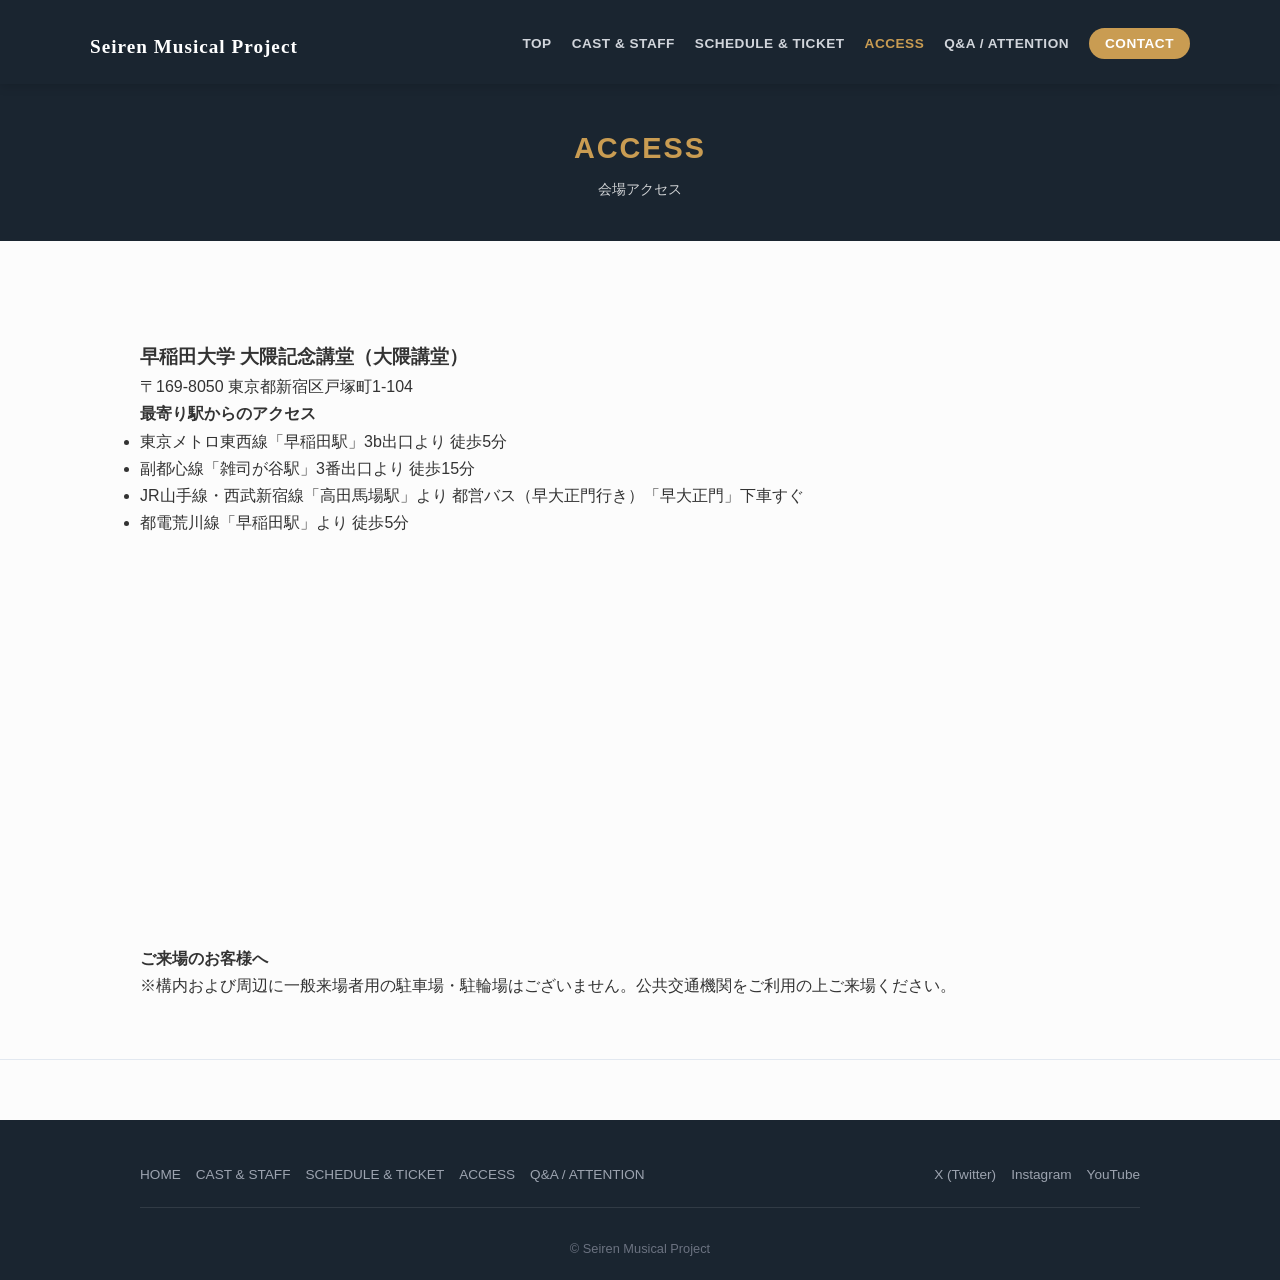
==== stage/access.html @ 376f84b2 "Create access.html" ====
<!DOCTYPE html>
<html lang="ja">
<head>
  <meta charset="UTF-8">
  <meta name="viewport" content="width=device-width, initial-scale=1.0">
  <title>ACCESS | Seiren Musical Project</title>
  <link rel="stylesheet" href="style.css">
</head>
<body>

  <header class="header">
    <div class="header-container">
      <h1 class="site-title"><a href="index.html">Seiren Musical Project</a></h1>
      <nav class="global-nav">
        <ul class="nav-list">
          <li><a href="index.html">TOP</a></li>
          <li><a href="cast-staff.html">CAST & STAFF</a></li>
          <li><a href="schedule-ticket.html">SCHEDULE & TICKET</a></li>
          <li><a href="access.html" class="active">ACCESS</a></li>
          <li><a href="qa-attention.html">Q&A / ATTENTION</a></li>
          <li><a href="index.html#contact" class="btn-contact">CONTACT</a></li>
        </ul>
      </nav>
    </div>
  </header>

  <main>
    <div class="page-header">
      <div class="container">
        <h2><span class="en">ACCESS</span><span class="ja">会場アクセス</span></h2>
      </div>
    </div>

    <section class="section access-section">
      <div class="container">
        <div class="venue-info">
          <h3>早稲田大学 大隈記念講堂（大隈講堂）</h3>
          <p class="address">〒169-8050 東京都新宿区戸塚町1-104</p>
          
          <div class="route-info">
            <h4>最寄り駅からのアクセス</h4>
            <ul>
              <li>東京メトロ東西線「早稲田駅」3b出口より 徒歩5分</li>
              <li>副都心線「雑司が谷駅」3番出口より 徒歩15分</li>
              <li>JR山手線・西武新宿線「高田馬場駅」より 都営バス（早大正門行き）「早大正門」下車すぐ</li>
              <li>都電荒川線「早稲田駅」より 徒歩5分</li>
            </ul>
          </div>
        </div>

        <!-- Google Map (大隈講堂) -->
        <div class="map-container">
          <iframe 
            src="https://www.google.com/maps/embed?pb=!1m18!1m12!1m3!1d3239.980838127393!2d139.7176163!3d35.7093636!2m3!1f0!2f0!3f0!3m2!1i1024!2i768!4f13.1!3m3!1m2!1s0x60188d184eb48625%3A0xb36b56658dfa7ad7!2z5aSn6ZqI6KiY6Ytf6KybIChXYXNlZGEgVW5pdmVyc2l0eSBPa3VtYSBBdWRpdG9yaXVtKQ!5e0!3m2!1sja!2sjp!4v1700000000000" 
            width="100%" 
            height="400" 
            style="border:0;" 
            allowfullscreen="" 
            loading="lazy" 
            referrerpolicy="no-referrer-when-downgrade">
          </iframe>
        </div>

        <div class="access-notes">
          <h4>ご来場のお客様へ</h4>
          <p>※構内および周辺に一般来場者用の駐車場・駐輪場はございません。公共交通機関をご利用の上ご来場ください。</p>
        </div>
      </div>
    </section>
  </main>

  <footer class="footer">
    <div class="container">
      <div class="footer-nav">
        <ul>
          <li><a href="main.html">HOME</a></li>
          <li><a href="cast-staff.html">CAST & STAFF</a></li>
          <li><a href="schedule-ticket.html">SCHEDULE & TICKET</a></li>
          <li><a href="access.html">ACCESS</a></li>
          <li><a href="qa-attention.html">Q&A / ATTENTION</a></li>
        </ul>
        <ul class="sns-list">
          <li><a href="https://twitter.com/seiren_musical" target="_blank" rel="noopener">X (Twitter)</a></li>
          <li><a href="https://www.instagram.com/seirenofficial/" target="_blank" rel="noopener">Instagram</a></li>
          <li><a href="https://www.youtube.com/" target="_blank" rel="noopener">YouTube</a></li>
        </ul>
      </div>
      <p class="copyright">&copy; Seiren Musical Project</p>
    </div>
  </footer>

</body>
</html>
---- stage/style.css ----
@charset "UTF-8";

/* ==========================================
   1. 基本設定 & 変数
   ========================================== */
:root {
  --primary-color: #1a2530;       /* ダークネイビー（ヘッダー・重厚感） */
  --accent-color: #c99c52;        /* ゴールド・ブロンズ（アクセント） */
  --accent-hover: #b0843a;
  --bg-color: #fcfcfc;            /* 背景色（オフホワイト） */
  --card-bg: #ffffff;             /* カード背景 */
  --text-color: #333333;          /* 本文テキスト */
  --text-muted: #666666;          /* 補足テキスト */
  --border-color: #e2e8f0;        /* 境界線 */
  --font-family: "Helvetica Neue", Arial, "Hiragino Kaku Gothic ProN", "Hiragino Sans", MeiRyo, sans-serif;
  --max-width: 1000px;
}

* {
  box-sizing: border-box;
  margin: 0;
  padding: 0;
}

body {
  font-family: var(--font-family);
  background-color: var(--bg-color);
  color: var(--text-color);
  line-height: 1.7;
  -webkit-font-smoothing: antialiased;
}

img {
  max-width: 100%;
  height: auto;
  vertical-align: bottom;
}

a {
  color: var(--primary-color);
  text-decoration: none;
  transition: opacity 0.3s ease, color 0.3s ease;
}

a:hover {
  opacity: 0.8;
}

.container {
  width: 90%;
  max-width: var(--max-width);
  margin: 0 auto;
}

/* ==========================================
   2. ヘッダー & ナビゲーション
   ========================================== */
.header {
  background-color: var(--primary-color);
  color: #ffffff;
  position: sticky;
  top: 0;
  z-index: 1000;
  box-shadow: 0 2px 10px rgba(0, 0, 0, 0.15);
}

.header-container {
  width: 92%;
  max-width: 1100px;
  margin: 0 auto;
  display: flex;
  justify-content: space-between;
  align-items: center;
  padding: 15px 0;
}

.site-title a {
  color: #ffffff;
  font-size: 1.2rem;
  font-weight: 700;
  letter-spacing: 1px;
}

.nav-list {
  display: flex;
  list-style: none;
  align-items: center;
  gap: 20px;
}

.nav-list a {
  color: #d1d5db;
  font-size: 0.85rem;
  font-weight: 600;
  letter-spacing: 0.5px;
  padding: 5px 0;
  position: relative;
}

.nav-list a:hover,
.nav-list a.active {
  color: var(--accent-color);
}

.nav-list a.btn-contact {
  background-color: var(--accent-color);
  color: #ffffff !important;
  padding: 8px 16px;
  border-radius: 20px;
}

.nav-list a.btn-contact:hover {
  background-color: var(--accent-hover);
}

/* ==========================================
   3. メインビジュアル & ページヘッダー
   ========================================== */
.hero {
  background: linear-gradient(rgba(0, 0, 0, 0.4), rgba(26, 37, 48, 0.9)), 
              url('images/main-visual.jpg') center/cover no-repeat;
  min-height: 80vh; /* 画面の高さの80%以上確保 */
  display: flex;
  align-items: center;
  justify-content: center;
}

.hero h2, .section-title .en, .site-title {
  font-family: "Shippori Mincho", "Yu Mincho", "游明朝", serif;
}

.hero .catchphrase {
  font-size: 1.1rem;
  color: var(--accent-color);
  font-weight: 300;
}

.page-header {
  background-color: var(--primary-color);
  color: #ffffff;
  padding: 40px 0;
  text-align: center;
  margin-bottom: 40px;
}

.page-header h2 .en {
  display: block;
  font-size: 1.8rem;
  letter-spacing: 2px;
  color: var(--accent-color);
}

.page-header h2 .ja {
  display: block;
  font-size: 0.85rem;
  font-weight: 400;
  margin-top: 5px;
  opacity: 0.8;
}

/* ==========================================
   4. セクション共通要素
   ========================================== */
.section {
  padding: 60px 0;
  border-bottom: 1px solid var(--border-color);
}

.section-title,
.subsection-title {
  text-align: center;
  margin-bottom: 35px;
}

.section-title .en,
.subsection-title {
  display: block;
  font-size: 1.6rem;
  letter-spacing: 2px;
  color: var(--primary-color);
}

.section-title .ja {
  display: block;
  font-size: 0.85rem;
  color: var(--accent-color);
  font-weight: 600;
  margin-top: 4px;
}

/* ボタンデザイン */
.btn-area, .btn-area-group {
  text-align: center;
  margin-top: 30px;
  display: flex;
  justify-content: center;
  gap: 15px;
  flex-wrap: wrap;
}

.link-btn {
  display: inline-block;
  padding: 12px 30px;
  background-color: var(--primary-color);
  color: #ffffff;
  border-radius: 4px;
  font-weight: 600;
  font-size: 0.9rem;
}

.link-btn.primary {
  background-color: var(--accent-color);
}

.link-btn.primary:hover {
  background-color: var(--accent-hover);
}

.link-btn.large {
  padding: 16px 40px;
  font-size: 1rem;
}

/* ==========================================
   5. 各ページコンテンツスタイル
   ========================================== */

/* --- お知らせ (INFO) --- */
.info-list {
  list-style: none;
}

.info-list li {
  padding: 15px 0;
  border-bottom: 1px dashed var(--border-color);
}

.info-list .date {
  font-weight: bold;
  color: var(--accent-color);
  margin-right: 15px;
}

/* --- 定義リスト（概要・主要スタッフ） --- */
.creator-list, .outline-list, .ticket-details {
  display: grid;
  grid-template-columns: 140px 1fr;
  gap: 15px 10px;
  max-width: 700px;
  margin: 0 auto;
  background: var(--card-bg);
  padding: 25px;
  border-radius: 8px;
  box-shadow: 0 2px 8px rgba(0,0,0,0.04);
}

.creator-list dt, .outline-list dt, .ticket-details dt {
  font-weight: bold;
  color: var(--primary-color);
  border-left: 3px solid var(--accent-color);
  padding-left: 8px;
}

/* --- キャストグリッド (CAST) --- */
.cast-grid {
  display: grid;
  grid-template-columns: repeat(auto-fill, minmax(200px, 1fr));
  gap: 25px;
}

.cast-card {
  background-color: var(--card-bg);
  border-radius: 8px;
  overflow: hidden;
  box-shadow: 0 4px 12px rgba(0, 0, 0, 0.06);
  text-align: center;
  transition: transform 0.3s ease, box-shadow 0.3s ease;
  padding-bottom: 15px;
}
.cast-card:hover {
  transform: translateY(-5px);
  box-shadow: 0 8px 20px rgba(0, 0, 0, 0.15);
}
.cast-img {
  width: 100%;
  height: 240px;
  background-color: #e5e7eb;
  margin-bottom: 12px;
}

.cast-img img {
  width: 100%;
  height: 100%;
  object-fit: cover;
}

.role-name {
  font-size: 0.8rem;
  color: var(--accent-color);
  font-weight: bold;
}

.actor-name {
  font-size: 1rem;
  font-weight: bold;
  margin-top: 2px;
}

/* --- スタッフ一覧 (STAFF) --- */
.staff-group {
  margin-bottom: 35px;
}

.staff-group h4 {
  font-size: 1.1rem;
  color: var(--primary-color);
  border-bottom: 2px solid var(--accent-color);
  padding-bottom: 5px;
  margin-bottom: 15px;
}

.staff-list {
  display: grid;
  grid-template-columns: 180px 1fr;
  gap: 10px;
}

/* --- タイムテーブル (SCHEDULE) --- */
.timetable {
  width: 100%;
  border-collapse: collapse;
  margin: 20px 0;
  background-color: var(--card-bg);
  text-align: center;
}

.timetable th, .timetable td {
  border: 1px solid var(--border-color);
  padding: 12px;
}

.timetable th {
  background-color: var(--primary-color);
  color: #ffffff;
}

.timetable-notes {
  list-style: none;
  font-size: 0.85rem;
  color: var(--text-muted);
  margin-top: 10px;
}

/* --- チケット注意事項 (TICKET) --- */
.ticket-caution, .attention-box {
  background-color: #f3f4f6;
  padding: 25px;
  border-radius: 8px;
  margin-top: 30px;
}

.ticket-caution h4, .attention-box h4 {
  margin-bottom: 10px;
  color: var(--primary-color);
}

.ticket-caution ul, .attention-box ul {
  padding-left: 20px;
  font-size: 0.9rem;
}

/* --- Q&A --- */
.qa-list {
  max-width: 800px;
  margin: 0 auto;
}

.qa-list dt {
  font-weight: bold;
  font-size: 1.05rem;
  margin-top: 20px;
  color: var(--primary-color);
}

.qa-list dt .q {
  color: var(--accent-color);
  font-size: 1.2rem;
  margin-right: 8px;
}

.qa-list dd {
  margin-top: 5px;
  padding-left: 24px;
  color: var(--text-color);
}

.qa-list dd .a {
  color: #e53e3e;
  font-weight: bold;
  margin-right: 8px;
}

/* ==========================================
   6. フッター
   ========================================== */
.footer {
  background-color: var(--primary-color);
  color: #ffffff;
  padding: 40px 0 20px;
  margin-top: 60px;
}

.footer-nav {
  display: flex;
  justify-content: space-between;
  align-items: center;
  flex-wrap: wrap;
  gap: 20px;
  margin-bottom: 30px;
  border-bottom: 1px solid rgba(255,255,255,0.1);
  padding-bottom: 20px;
}

.footer-nav ul {
  display: flex;
  list-style: none;
  gap: 15px;
  flex-wrap: wrap;
}

.footer-nav a {
  color: #9ca3af;
  font-size: 0.85rem;
}

.footer-nav a:hover {
  color: #ffffff;
}

.copyright {
  text-align: center;
  font-size: 0.8rem;
  color: #6b7280;
}

/* ==========================================
   7. レスポンシブ対応 (モバイル・タブレット)
   ========================================== */
@media (max-width: 768px) {
  .header-container {
    flex-direction: column;
    gap: 12px;
  }

  .nav-list {
    flex-wrap: wrap;
    justify-content: center;
    gap: 10px 15px;
  }

  .creator-list, .outline-list, .ticket-details, .staff-list {
    grid-template-columns: 1fr;
    gap: 5px;
  }

  .creator-list dt, .outline-list dt, .ticket-details dt {
    margin-top: 10px;
  }

  .cast-grid {
    grid-template-columns: repeat(auto-fill, minmax(140px, 1fr));
    gap: 15px;
  }

  .cast-img {
    height: 170px;
  }

  .footer-nav {
    flex-direction: column;
    text-align: center;
  }
}
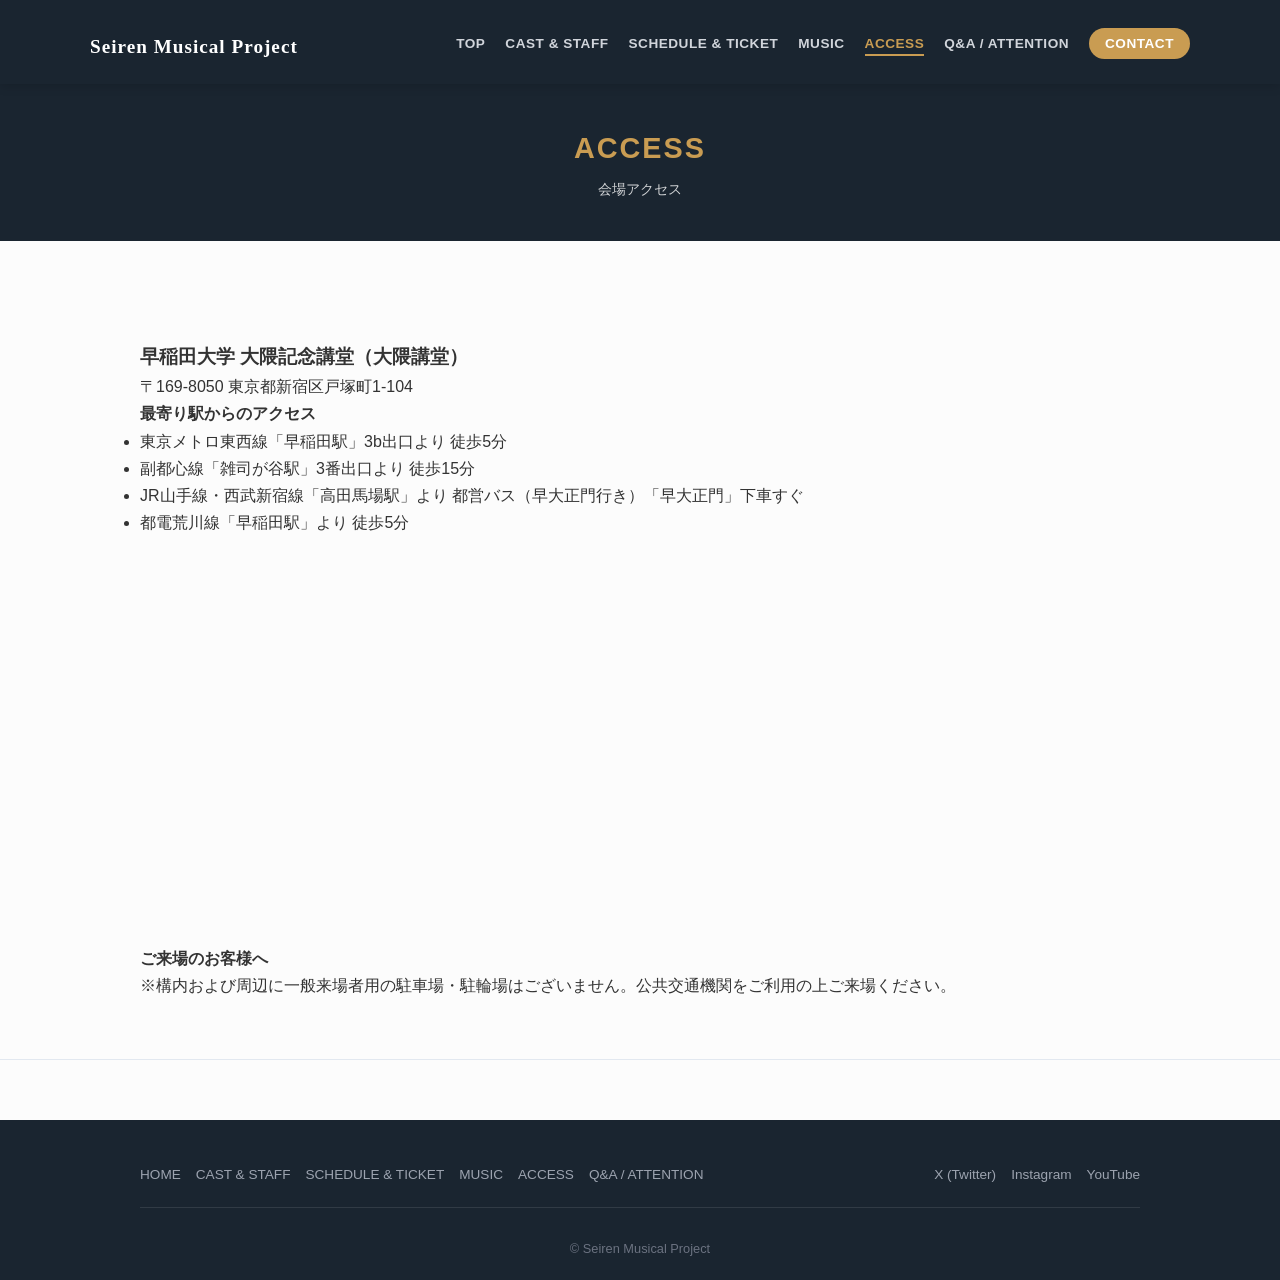
==== commit 9c802eee: "Add MUSIC link to access.html navigation" ====
--- a/stage/access.html
+++ b/stage/access.html
@@ -16,6 +16,7 @@
           <li><a href="index.html">TOP</a></li>
           <li><a href="cast-staff.html">CAST & STAFF</a></li>
           <li><a href="schedule-ticket.html">SCHEDULE & TICKET</a></li>
+          <li><a href="music.html">MUSIC</a></li>
           <li><a href="access.html" class="active">ACCESS</a></li>
           <li><a href="qa-attention.html">Q&A / ATTENTION</a></li>
           <li><a href="index.html#contact" class="btn-contact">CONTACT</a></li>
@@ -76,6 +77,7 @@
           <li><a href="main.html">HOME</a></li>
           <li><a href="cast-staff.html">CAST & STAFF</a></li>
           <li><a href="schedule-ticket.html">SCHEDULE & TICKET</a></li>
+          <li><a href="music.html">MUSIC</a></li>
           <li><a href="access.html">ACCESS</a></li>
           <li><a href="qa-attention.html">Q&A / ATTENTION</a></li>
         </ul>
--- a/stage/style.css
+++ b/stage/style.css
@@ -88,18 +88,30 @@
   gap: 20px;
 }
 
+/* style.css に追加・調整 */
 .nav-list a {
   color: #d1d5db;
   font-size: 0.85rem;
   font-weight: 600;
   letter-spacing: 0.5px;
   padding: 5px 0;
-  position: relative;
-}
-
+  position: relative; /* 下線の位置基準にするため */
+}
+
+/* ホバー時、またはアクティブ（現在地）のときの色・下線 */
 .nav-list a:hover,
 .nav-list a.active {
   color: var(--accent-color);
+}
+/* 選択されているときに下線（斜線風、またはシンプルなライン）を引く場合の一例 */
+.nav-list a.active::after {
+  content: '';
+  position: absolute;
+  bottom: 0;
+  left: 0;
+  width: 100%;
+  height: 2px;
+  background-color: var(--accent-color);
 }
 
 .nav-list a.btn-contact {
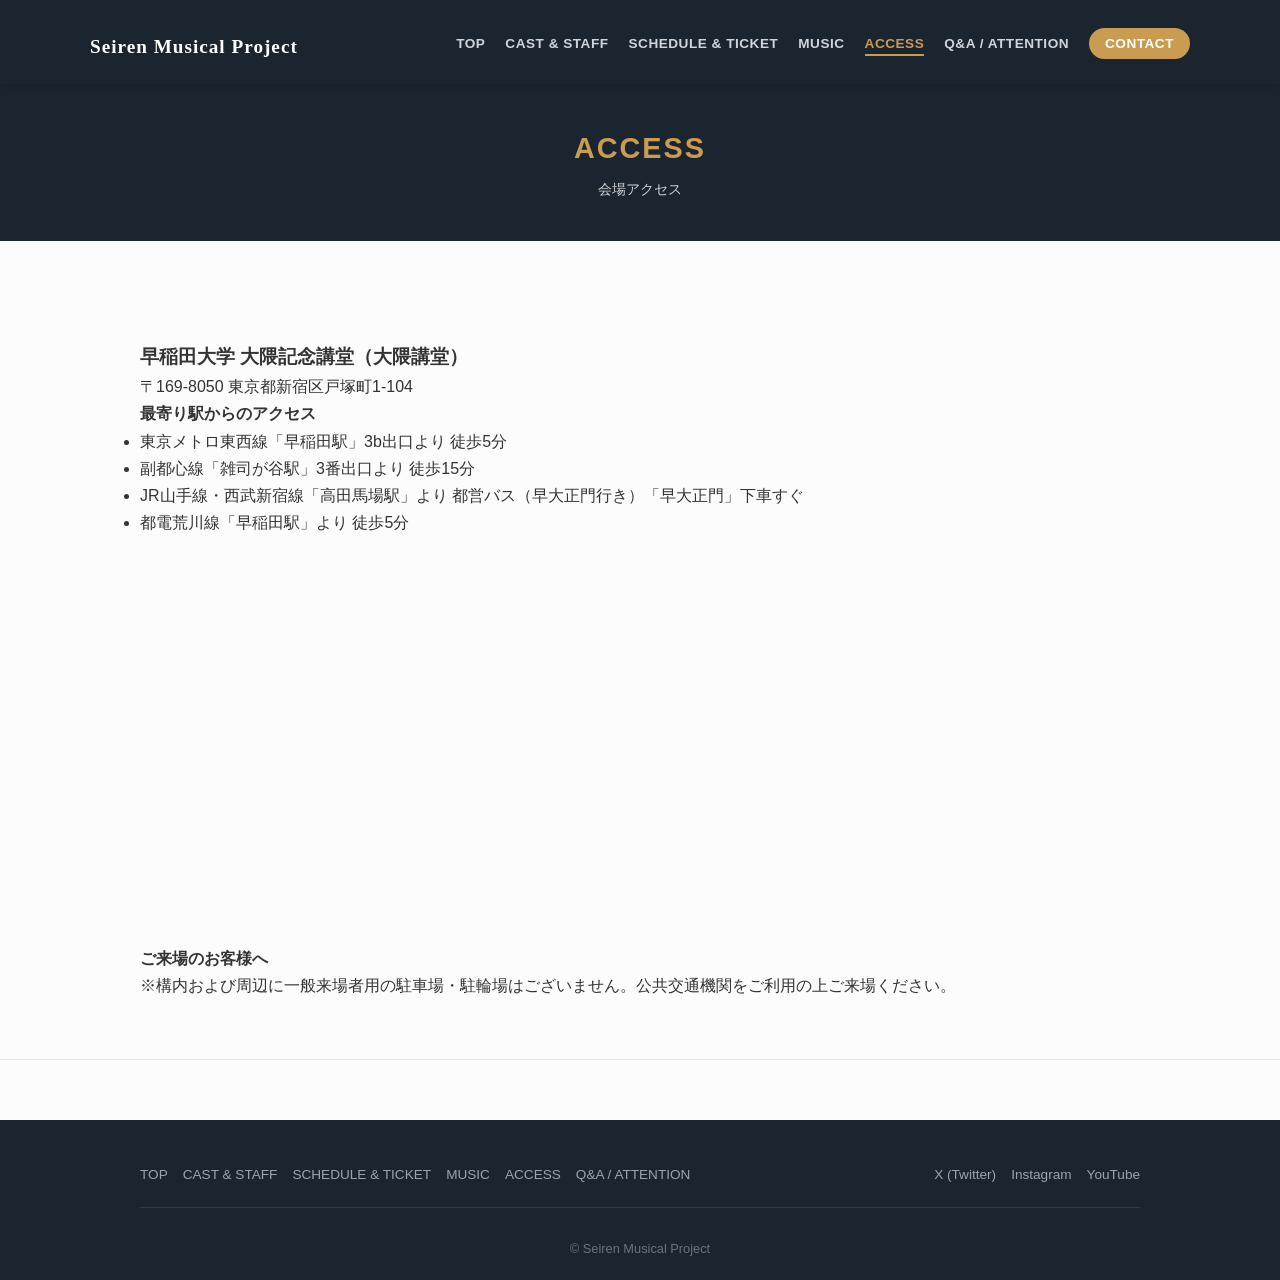
==== commit a1541542: "Update access.html" ====
--- a/stage/access.html
+++ b/stage/access.html
@@ -10,7 +10,7 @@
 
   <header class="header">
     <div class="header-container">
-      <h1 class="site-title"><a href="index.html">Seiren Musical Project</a></h1>
+      <h1 class="site-title"><a href="https://www.seiren-musical-project.com/">Seiren Musical Project</a></h1>
       <nav class="global-nav">
         <ul class="nav-list">
           <li><a href="index.html">TOP</a></li>
@@ -74,7 +74,7 @@
     <div class="container">
       <div class="footer-nav">
         <ul>
-          <li><a href="main.html">HOME</a></li>
+          <li><a href="index.html">TOP</a></li>
           <li><a href="cast-staff.html">CAST & STAFF</a></li>
           <li><a href="schedule-ticket.html">SCHEDULE & TICKET</a></li>
           <li><a href="music.html">MUSIC</a></li>
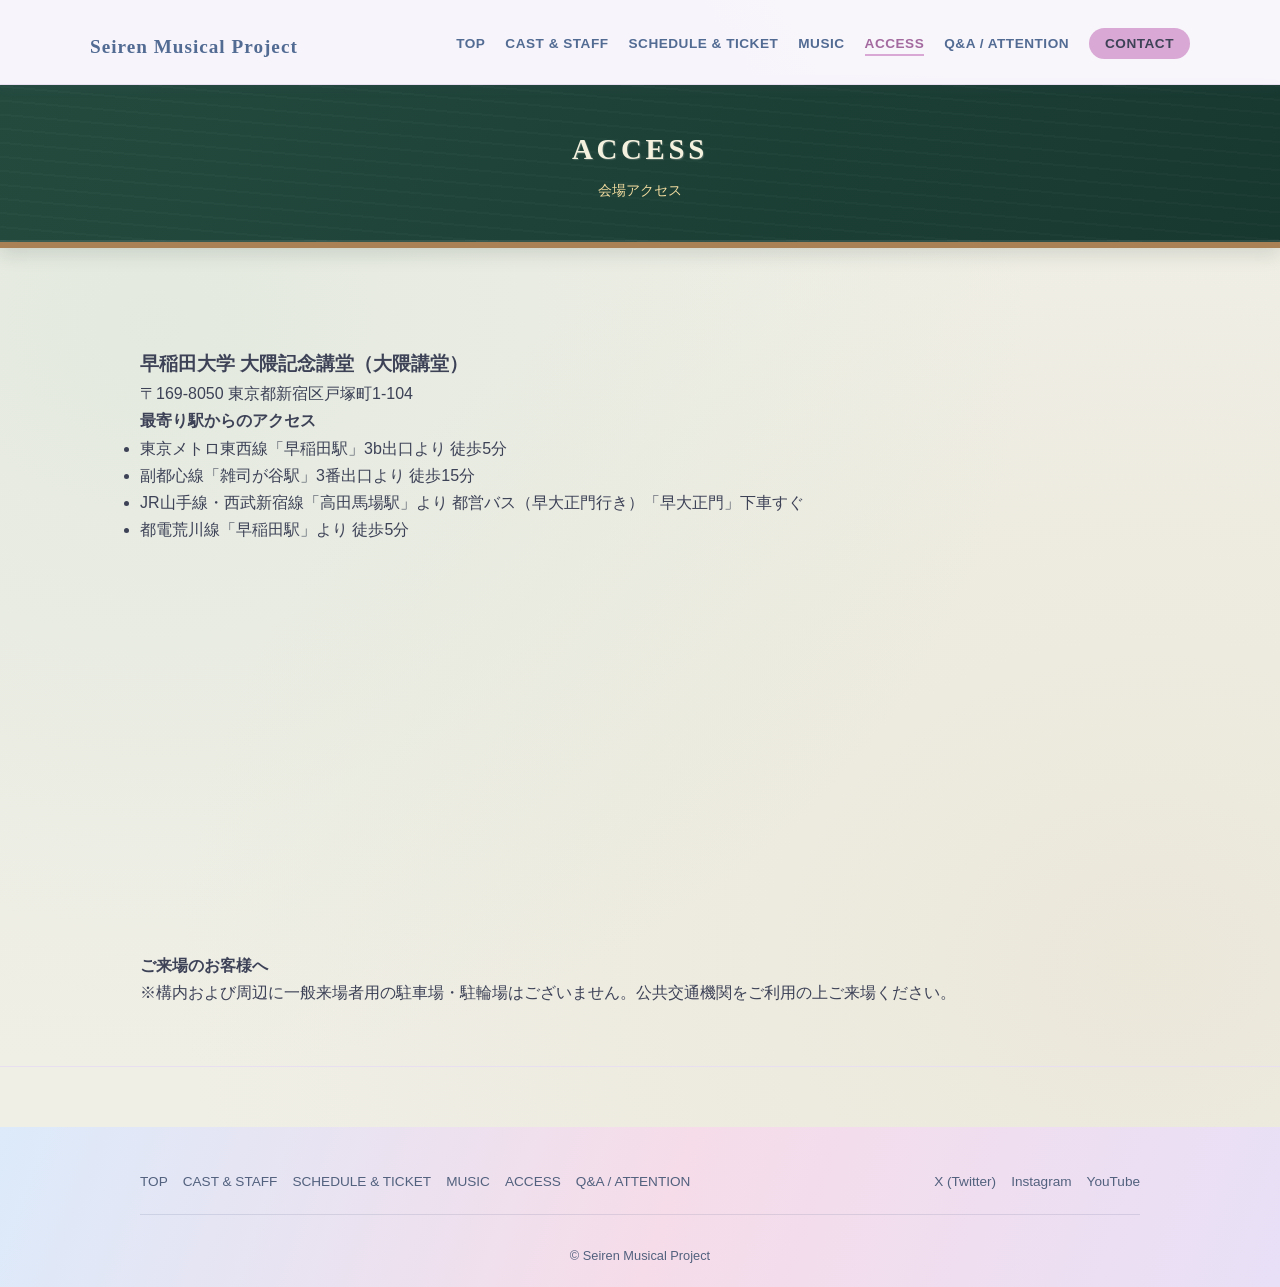
==== commit 1fce48e6: "Update access.html" ====
--- a/stage/access.html
+++ b/stage/access.html
@@ -90,6 +90,6 @@
       <p class="copyright">&copy; Seiren Musical Project</p>
     </div>
   </footer>
-
+<script src="js/main.js" defer></script>
 </body>
 </html>
--- a/stage/style.css
+++ b/stage/style.css
@@ -4,14 +4,14 @@
    1. 基本設定 & 変数
    ========================================== */
 :root {
-  --primary-color: #1a2530;       /* ダークネイビー（ヘッダー・重厚感） */
-  --accent-color: #c99c52;        /* ゴールド・ブロンズ（アクセント） */
-  --accent-hover: #b0843a;
-  --bg-color: #fcfcfc;            /* 背景色（オフホワイト） */
-  --card-bg: #ffffff;             /* カード背景 */
-  --text-color: #333333;          /* 本文テキスト */
-  --text-muted: #666666;          /* 補足テキスト */
-  --border-color: #e2e8f0;        /* 境界線 */
+  --primary-color: #7DADE2;
+  --accent-color: #D9A8D4;
+  --accent-hover: #B77FB5;
+  --bg-color: #F8F5FC;
+  --card-bg: #FFFEFF;
+  --text-color: #3D4257;
+  --text-muted: #73758A;
+  --border-color: #E8DFF1;
   --font-family: "Helvetica Neue", Arial, "Hiragino Kaku Gothic ProN", "Hiragino Sans", MeiRyo, sans-serif;
   --max-width: 1000px;
 }
@@ -319,6 +319,17 @@
 }
 
 /* --- スタッフ一覧 (STAFF) --- */
+/* 役職名 */
+.staff-section .staff-list dt {
+  font-weight: 700;
+  color: inherit;
+}
+
+/* 担当者名 */
+.staff-section .staff-list dd {
+  font-weight: 400;
+}
+
 .staff-group {
   margin-bottom: 35px;
 }
@@ -493,3 +504,532 @@
     text-align: center;
   }
 }
+/* スマホ版：ヘッダーをなくして☰だけ表示 */
+@media (max-width: 768px) {
+
+  .header {
+    position: fixed;
+    top: 10px;
+    right: 12px;
+    left: auto;
+    width: auto;
+    background: transparent;
+    border: none;
+    box-shadow: none;
+    z-index: 1000;
+  }
+
+  .header-container {
+    width: auto;
+    padding: 0;
+    margin: 0;
+    display: flex;
+    flex-direction: column;
+    align-items: flex-end;
+  }
+
+  .site-title {
+    display: none;
+  }
+
+  .menu-toggle {
+    display: flex;
+    margin: 0;
+    background: rgba(255, 255, 255, 0.9);
+    border: 1px solid rgba(100, 120, 140, 0.2);
+    border-radius: 8px;
+    box-shadow: 0 2px 8px rgba(0, 0, 0, 0.1);
+  }
+
+  .global-nav {
+    display: none;
+    width: min(280px, calc(100vw - 24px));
+    margin-top: 8px;
+    padding: 12px;
+    background: #244a3e;
+    border-radius: 10px;
+    box-shadow: 0 8px 24px rgba(0, 0, 0, 0.2);
+  }
+
+  .global-nav.is-open {
+    display: block;
+  }
+
+  .global-nav .nav-list a {
+    color: #f5f1df;
+  }
+}
+
+/* MUSIC: each card paints the canvas */
+body.music-page {background:#fcfbfa;overflow-x:clip}
+.music-page .music-bg{display:none!important}
+.music-page main{position:relative;isolation:isolate;z-index:1;background:transparent}
+.music-page .header{z-index:1000}
+.music-page .footer{position:relative;z-index:2}
+.music-page .music-page-header{background:transparent;color:#48434c;padding:54px 0 38px;margin-bottom:10px}
+.music-page .music-page-header h2 .en{color:#48434c}
+.music-page .music-page-header h2 .ja{color:#756e79;opacity:1}
+.music-page .music-lead{margin-top:14px;color:#706b75;text-align:center;line-height:1.9}
+.music-page .music-section{position:relative;padding:45px 0 100px;border:0;isolation:isolate}
+.music-page .music-section>.container{position:relative;z-index:1}
+.music-page .music-section .subsection-title{font-size:1.8rem;color:#56505d;letter-spacing:.14em;margin-bottom:42px}
+.music-page .music-list-container{display:grid;grid-template-columns:repeat(2,minmax(0,1fr));gap:38px 52px;max-width:1000px;margin:auto}
+/* Paint layer is inside section, but outside grid so paint can escape card edges */
+.music-page .paint-canvas{position:absolute;inset:0;z-index:0;overflow:hidden;pointer-events:none}
+.music-page .paint-spot{position:absolute;width:var(--size);height:var(--size);left:var(--x);top:var(--y);transform:translate(-50%,-50%) scale(.035);transform-origin:center;opacity:0;border-radius:47% 53% 62% 38% / 42% 56% 44% 58%;background:radial-gradient(ellipse at 42% 46%,rgba(var(--rgb),.38) 0%,rgba(var(--rgb),.28) 33%,rgba(var(--rgb),.14) 57%,rgba(var(--rgb),0) 76%);filter:blur(19px);transition:transform 2300ms cubic-bezier(.18,.7,.18,1),opacity 1600ms ease;will-change:transform,opacity}
+.music-page .paint-spot.bloom{transform:translate(-50%,-50%) scale(1) rotate(var(--rotation));opacity:1}
+.music-page .music-card{--rgb:220,220,225;position:relative;z-index:1;min-width:0;padding:26px 29px;border-radius:22px;border:1px solid rgba(var(--rgb),.45);background:linear-gradient(135deg,rgba(var(--rgb),.19),rgba(255,255,255,.81) 65%),rgba(255,255,255,.78);box-shadow:0 10px 26px rgba(75,65,83,.065);opacity:1;transform:none;overflow:visible;transition:box-shadow .3s ease,transform .3s ease,background .7s ease}
+.music-page .music-card:hover{transform:translateY(-3px);box-shadow:0 14px 30px rgba(75,65,83,.12)}
+.music-page .music-card::before{content:"";position:absolute;inset:0;z-index:-1;border-radius:inherit;background:radial-gradient(circle at 15% 18%,rgba(var(--rgb),.42),transparent 72%);opacity:0;transform:scale(.3);transition:opacity 1.3s ease,transform 1.8s ease;pointer-events:none}
+.music-page .music-card.painted::before{opacity:1;transform:scale(1)}
+.music-page .music-card-header{display:flex;align-items:center;gap:14px;padding-bottom:16px;margin-bottom:18px;border-bottom:1px solid rgba(110,100,115,.16)}
+.music-page .track-title{font-size:1.22rem;color:#49434c;background:rgba(255,255,255,.77);border:1px solid rgba(var(--rgb),.55);border-radius:999px;padding:7px 17px;line-height:1.3}
+.music-page .track-label{font-size:.72rem;letter-spacing:.1em;color:#746d77;font-weight:600}
+.music-page .track-credits{display:grid;grid-template-columns:95px minmax(0,1fr);gap:12px 16px;align-items:baseline}
+.music-page .track-credits dt{font-size:.9rem;color:#69636c;font-weight:500}
+.music-page .track-credits dd{font-size:.97rem;color:#39343d;font-weight:650;overflow-wrap:anywhere}
+.music-page .music-card:nth-child(1){--rgb:218,220,226}
+.music-page .music-card:nth-child(2){--rgb:221,221,232}
+.music-page .music-card:nth-child(3){--rgb:231,218,225}
+.music-page .music-card:nth-child(4){--rgb:251,164,190}
+.music-page .music-card:nth-child(5){--rgb:255,210,115}
+.music-page .music-card:nth-child(6){--rgb:139,208,247}
+.music-page .music-card:nth-child(7){--rgb:141,219,183}
+.music-page .music-card:nth-child(8){--rgb:185,157,241}
+.music-page .music-card:nth-child(9){--rgb:255,153,192}
+.music-page .music-card:nth-child(10){--rgb:250,143,170}
+.music-page .music-card:nth-child(11){--rgb:250,200,106}
+.music-page .music-card:nth-child(12){--rgb:118,214,211}
+.music-page .music-card:nth-child(13){--rgb:172,144,241}
+.music-page .paint-particle{position:absolute;z-index:0;left:var(--x);top:var(--y);width:var(--d);height:var(--d);border-radius:50%;background:rgba(var(--rgb),.75);box-shadow:0 0 15px rgba(var(--rgb),.45);pointer-events:none;animation:paint-spark 1600ms ease-out forwards}
+@keyframes paint-spark{0%{opacity:0;transform:translate(0,0) scale(.2)}25%{opacity:.85}100%{opacity:0;transform:translate(var(--dx),var(--dy)) scale(.6)}}
+@media(max-width:768px){.music-page .music-list-container{grid-template-columns:1fr;gap:26px}.music-page .music-card{padding:22px}.music-page .music-section{padding:28px 0 65px}.music-page .track-credits{grid-template-columns:85px minmax(0,1fr)}}
+@media(prefers-reduced-motion:reduce){.music-page .paint-spot,.music-page .music-card::before{transition:none!important}.music-page .paint-particle{display:none}}
+
+
+/* ==========================================
+   TOP: vertical poster + soft pastel margins
+   No curtains, feathers, or decorative particles.
+   ========================================== */
+.hero.hero-poster-section {
+  position: relative;
+  display: flex;
+  align-items: center;
+  justify-content: center;
+  min-height: 100svh;
+  padding: 28px 24px;
+  overflow: hidden;
+  background:
+    radial-gradient(ellipse 62% 60% at 0% 100%, rgba(249, 207, 225, .62), transparent 90%),
+    radial-gradient(ellipse 65% 65% at 100% 100%, rgba(190, 216, 250, .72), transparent 90%),
+    linear-gradient(180deg, #fdfbfd 0%, #f6f2fb 48%, #eeeafa 100%);
+}
+.hero.hero-poster-section .hero-poster-frame {
+  position: relative;
+  z-index: 1;
+  width: min(100%, 560px);
+  display: flex;
+  justify-content: center;
+}
+.hero.hero-poster-section .hero-poster {
+  display: block;
+  width: auto;
+  max-width: 100%;
+  height: auto;
+  max-height: min(88svh, 950px);
+  object-fit: contain;
+  filter: drop-shadow(0 8px 20px rgba(90,90,130,.10));
+  animation: topPosterFadeIn 1.4s ease-out both;
+}
+@keyframes topPosterFadeIn {
+  from { opacity: 0; transform: translateY(10px); }
+  to { opacity: 1; transform: translateY(0); }
+}
+@media (max-width: 768px) {
+  .hero.hero-poster-section {
+    min-height: 0;
+    padding: 16px 12px;
+  }
+  .hero.hero-poster-section .hero-poster-frame { width: 100%; }
+  .hero.hero-poster-section .hero-poster {
+    width: 100%;
+    max-height: none;
+  }
+}
+@media (prefers-reduced-motion: reduce) {
+  .hero.hero-poster-section .hero-poster { animation: none; }
+}
+
+/* ===================================================
+   水彩画カラーの追加調整（②のレイアウトを変更しない）
+   =================================================== */
+body:not(.music-page) {
+  background:
+    radial-gradient(ellipse at 9% 72%, rgba(245,196,218,.28), transparent 57%),
+    radial-gradient(ellipse at 93% 42%, rgba(169,216,242,.32), transparent 57%),
+    radial-gradient(ellipse at 50% 12%, rgba(184,169,229,.16), transparent 65%),
+    var(--bg-color);
+}
+.header {
+  background:rgba(248,245,252,.95);
+  color:var(--text-color);
+  border-bottom:1px solid var(--border-color);
+  box-shadow:0 2px 12px rgba(93,105,147,.09);
+}
+.site-title a,.nav-list a { color:#526b93; }
+.nav-list a:hover,.nav-list a.active { color:#a36a9f; }
+.nav-list a.btn-contact { color:#3D4257!important; }
+.page-header {
+  background:linear-gradient(110deg,#dceafa,#f7e3ee 55%,#e8e0f7);
+  color:#3D4257;
+}
+.page-header h2 .en { color:#5d76a4; }
+.section-title .en,.subsection-title { color:#5d76a4; }
+.section-title .ja { color:#a36a9f; }
+/* 紙の質感だけ追加。width / display / grid / padding は変更しない */
+body:not(.music-page) :is(.info-section,.synopsis-section,.creators-section,.outline-section,.contact-section) > .container {
+  background:
+    repeating-linear-gradient(to bottom,transparent 0 37px,rgba(166,185,221,.10) 38px 39px),
+    rgba(255,255,255,.80);
+  border:1px solid rgba(232,223,241,.85);
+  border-radius:12px;
+  box-shadow:0 10px 28px rgba(87,94,139,.08);
+}
+/* コンテンツの余白は元のセクション構造を保ったまま、内側だけ確保 */
+body:not(.music-page) :is(.info-section,.synopsis-section,.creators-section,.outline-section,.contact-section) > .container {
+  padding:clamp(22px,4vw,42px);
+}
+.creator-list,.outline-list,.ticket-details,.cast-card {
+  border:1px solid rgba(216,204,235,.65);
+  box-shadow:0 5px 18px rgba(90,102,150,.07);
+}
+.link-btn { color:#34445d; border-radius:999px; }
+.timetable th { color:#30445e; }
+.ticket-caution,.attention-box { background:rgba(255,251,255,.85);border:1px solid var(--border-color); }
+.footer {
+  background:linear-gradient(110deg,#dceafa,#f6dce9 52%,#e8e0f7);
+  color:#4e5b77;
+}
+.footer-nav { border-bottom-color:rgba(90,98,140,.16); }
+.footer-nav a,.copyright { color:#52617e; }
+.footer-nav a:hover { color:#a36a9f; }
+@media(max-width:768px) {
+  body:not(.music-page) :is(.info-section,.synopsis-section,.creators-section,.outline-section,.contact-section) > .container { padding:22px 18px; }
+}
+
+/* ================================================
+   SCHOOL CHALKBOARD THEME — layout-preserving addon
+   Add AFTER the existing style.css rules.
+   MUSIC and the hero poster remain unchanged.
+   ================================================ */
+:root {
+  --chalk-green: #244a3e;
+  --chalk-deep: #17382f;
+  --chalk-white: #f5f1df;
+  --chalk-yellow: #f3dda0;
+  --chalk-pink: #efc5d4;
+  --chalk-blue: #b9d9e6;
+}
+
+/* Soft classroom wall between individual boards */
+body:not(.music-page) {
+  background:
+    radial-gradient(ellipse at 12% 25%, rgba(185,215,200,.22), transparent 55%),
+    radial-gradient(ellipse at 90% 75%, rgba(214,202,169,.19), transparent 60%),
+    #f0efe6;
+}
+
+/* Limit the chalkboard treatment to the home-page content sections. */
+body:not(.music-page) :is(.info-section,.synopsis-section,.creators-section,.outline-section,.contact-section) > .container {
+  color: var(--chalk-white);
+  background:
+    repeating-linear-gradient(4deg, rgba(255,255,255,.018) 0 2px, transparent 2px 13px),
+    radial-gradient(ellipse at 20% 18%, rgba(255,255,255,.065), transparent 60%),
+    linear-gradient(125deg, var(--chalk-green), var(--chalk-deep));
+  border: 8px solid #aa8154;
+  border-radius: 8px;
+  box-shadow:
+    inset 0 0 0 2px rgba(246,223,172,.24),
+    inset 0 0 35px rgba(0,0,0,.15),
+    0 14px 28px rgba(36,53,45,.17);
+  /* Keep the existing container width, layout and padding. */
+}
+
+body:not(.music-page) :is(.info-section,.synopsis-section,.creators-section,.outline-section,.contact-section) .section-title .en {
+  color: var(--chalk-white);
+  font-family: "Yu Mincho", "Hiragino Mincho ProN", "Shippori Mincho", serif;
+  letter-spacing: .15em;
+  text-shadow: 1px 1px 1px rgba(255,255,255,.16), -1px 0 rgba(255,255,255,.08);
+}
+body:not(.music-page) :is(.info-section,.synopsis-section,.creators-section,.outline-section,.contact-section) .section-title .ja {
+  color: var(--chalk-yellow);
+}
+body:not(.music-page) :is(.info-section,.synopsis-section,.creators-section,.outline-section,.contact-section) .section-title::after {
+  content:"";
+  display:block;
+  width:76px;
+  height:2px;
+  margin:13px auto 0;
+  background:linear-gradient(90deg,transparent,var(--chalk-white),transparent);
+  opacity:.7;
+}
+
+/* Chalk-colored text; keep existing list and grid structures. */
+body:not(.music-page) :is(.info-section,.synopsis-section,.creators-section,.outline-section,.contact-section) :is(p,li,dd) {
+  color:var(--chalk-white);
+}
+body:not(.music-page) .info-section .info-list li {
+  border-bottom-color:rgba(244,241,221,.26);
+}
+body:not(.music-page) .info-section .info-list .date {
+  color:var(--chalk-pink);
+}
+body:not(.music-page) .synopsis-section .synopsis-text {
+  color:var(--chalk-white);
+  text-shadow:0 1px 1px rgba(0,0,0,.10);
+}
+
+/* Existing 2-column dl layouts are preserved. */
+body:not(.music-page) :is(.creators-section,.outline-section) :is(.creator-list,.outline-list) {
+  color:var(--chalk-white);
+  background:rgba(7,30,23,.18);
+  border:1px solid rgba(248,241,214,.24);
+  box-shadow:none;
+}
+body:not(.music-page) :is(.creators-section,.outline-section) :is(.creator-list,.outline-list) dt {
+  color:var(--chalk-yellow);
+  border-left-color:var(--chalk-pink);
+}
+body:not(.music-page) :is(.creators-section,.outline-section) :is(.creator-list,.outline-list) dd {
+  color:var(--chalk-white);
+}
+
+/* Classroom notice buttons — visual changes only. */
+body:not(.music-page) :is(.info-section,.synopsis-section,.creators-section,.outline-section,.contact-section) .link-btn {
+  background:#e9e2c9;
+  color:#23483b;
+  border:1px solid rgba(255,255,255,.7);
+  box-shadow:0 3px 0 rgba(9,32,25,.3);
+}
+body:not(.music-page) :is(.info-section,.synopsis-section,.creators-section,.outline-section,.contact-section) .link-btn:hover {
+  background:#f4d8df;
+  color:#23483b;
+}
+
+/* On small screens reduce the frame, but leave original responsive grids alone. */
+@media(max-width:768px) {
+  body:not(.music-page) :is(.info-section,.synopsis-section,.creators-section,.outline-section,.contact-section) > .container {
+    border-width:5px;
+  }
+}
+/* Smartphone compact layout: append after chalkboard theme. */
+@media (max-width: 768px) {
+  body:not(.music-page) { font-size: 14.5px; line-height: 1.58; }
+  body:not(.music-page) .section { padding: 28px 0; }
+  body:not(.music-page) .section-title,
+  body:not(.music-page) .subsection-title { margin-bottom: 18px; }
+  body:not(.music-page) .section-title .en { font-size: 1.35rem; letter-spacing: .08em; }
+  body:not(.music-page) .section-title .ja { font-size: .8rem; margin-top: 2px; }
+  body:not(.music-page) :is(.info-section,.synopsis-section,.creators-section,.outline-section,.contact-section) > .container {
+    padding: 17px 16px;
+  }
+  body:not(.music-page) :is(.info-section,.synopsis-section,.creators-section,.outline-section,.contact-section) .section-title::after {
+    margin-top: 8px; width: 54px;
+  }
+  body:not(.music-page) .info-list li { padding: 9px 0; }
+  body:not(.music-page) .info-list .date { margin-right: 8px; }
+  body:not(.music-page) :is(.creator-list,.outline-list,.ticket-details) {
+    padding: 14px 13px; gap: 4px;
+  }
+  body:not(.music-page) :is(.creator-list,.outline-list,.ticket-details) dt { margin-top: 7px; }
+  body:not(.music-page) .btn-area,
+  body:not(.music-page) .btn-area-group { margin-top: 18px; gap: 9px; }
+  body:not(.music-page) .link-btn { padding: 10px 19px; font-size: .88rem; }
+  body:not(.music-page) .footer { padding: 24px 0 14px; margin-top: 28px; }
+  body:not(.music-page) .footer-nav { margin-bottom: 15px; padding-bottom: 13px; }
+  /* Keep hero poster and MUSIC scroll-paint effects unchanged. */
+}
+@media (max-width: 380px) {
+  body:not(.music-page) { font-size: 14px; }
+  body:not(.music-page) :is(.info-section,.synopsis-section,.creators-section,.outline-section,.contact-section) > .container { padding: 15px 12px; }
+}
+
+/* =========================================================
+   Chalkboard extension: TICKET / STAFF / FAQ
+   Append at the very end of the working style.css.
+   Keeps existing grid, flex, widths and document structure.
+   ========================================================= */
+:root {
+  --chalk-green:#244a3e;
+  --chalk-deep:#17382f;
+  --chalk-white:#f5f1df;
+  --chalk-yellow:#f3dda0;
+  --chalk-pink:#efc5d4;
+  --chalk-wood:#aa8154;
+}
+
+/* Ticket information and other inner-page headings: chalkboard title */
+body:not(.music-page) .page-header {
+  background:repeating-linear-gradient(5deg,rgba(255,255,255,.018) 0 2px,transparent 2px 14px),linear-gradient(120deg,var(--chalk-green),var(--chalk-deep));
+  color:var(--chalk-white);
+  border-bottom:6px solid var(--chalk-wood);
+  box-shadow:inset 0 -2px rgba(255,255,255,.1),0 7px 17px rgba(25,49,38,.13);
+}
+body:not(.music-page) .page-header h2 .en {
+  color:var(--chalk-white);
+  font-family:"Yu Mincho","Hiragino Mincho ProN","Shippori Mincho",serif;
+  letter-spacing:.13em;
+  text-shadow:1px 1px 1px rgba(255,255,255,.2);
+}
+body:not(.music-page) .page-header h2 .ja {color:var(--chalk-yellow);opacity:1;}
+
+/* All secondary headings: same chalk lettering on a small green label */
+body:not(.music-page) .subsection-title,
+body:not(.music-page) .staff-group h4,
+body:not(.music-page) .ticket-caution h4,
+body:not(.music-page) .attention-box h4 {
+  color:var(--chalk-white);
+  background:linear-gradient(115deg,var(--chalk-green),var(--chalk-deep));
+  font-family:"Yu Mincho","Hiragino Mincho ProN","Shippori Mincho",serif;
+  text-shadow:1px 1px 1px rgba(255,255,255,.15);
+  border:1px solid rgba(243,221,160,.3);
+  border-left:5px solid var(--chalk-wood);
+  border-radius:3px;
+  padding:9px 14px;
+  box-shadow:0 3px 9px rgba(25,49,38,.12);
+}
+/* Avoid a second line from the original STAFF heading style */
+body:not(.music-page) .staff-group h4 {border-bottom:1px solid rgba(243,221,160,.3);}
+
+/* Reservation / attendance notices and FAQ: green board panels */
+body:not(.music-page) :is(.ticket-caution,.attention-box,.qa-list) {
+  background:repeating-linear-gradient(4deg,rgba(255,255,255,.016) 0 2px,transparent 2px 14px),linear-gradient(125deg,var(--chalk-green),var(--chalk-deep));
+  color:var(--chalk-white);
+  border:5px solid var(--chalk-wood);
+  border-radius:6px;
+  box-shadow:inset 0 0 0 1px rgba(255,255,255,.13),0 9px 22px rgba(36,53,45,.13);
+}
+body:not(.music-page) .qa-list {padding:25px;}
+body:not(.music-page) :is(.ticket-caution,.attention-box,.qa-list) :is(p,li,dd) {color:var(--chalk-white);}
+body:not(.music-page) .qa-list dt {color:var(--chalk-yellow);}
+body:not(.music-page) .qa-list dt .q {color:var(--chalk-pink);}
+body:not(.music-page) .qa-list dd .a {color:#c2e4f0;}
+body:not(.music-page) :is(.ticket-caution,.attention-box) h4 {
+  background:rgba(10,30,25,.22);
+  box-shadow:none;
+  border-color:rgba(243,221,160,.35);
+}
+
+/* STAFF content: retain existing staff-list grid; only adjust ink colors */
+body:not(.music-page) .staff-group .staff-list {
+  color:var(--text-color);
+}
+/* Ticket details: keep the existing 140px + 1fr definition list */
+body:not(.music-page) .ticket-details {
+  background:linear-gradient(125deg,var(--chalk-green),var(--chalk-deep));
+  color:var(--chalk-white);
+  border:5px solid var(--chalk-wood);
+}
+body:not(.music-page) .ticket-details dt {color:var(--chalk-yellow);border-left-color:var(--chalk-pink);}
+body:not(.music-page) .ticket-details dd {color:var(--chalk-white);}
+
+@media(max-width:768px) {
+  body:not(.music-page) .page-header {padding:25px 0;margin-bottom:20px;border-bottom-width:4px;}
+  body:not(.music-page) .page-header h2 .en {font-size:1.45rem;}
+  body:not(.music-page) :is(.subsection-title,.staff-group h4,.ticket-caution h4,.attention-box h4) {padding:7px 11px;}
+  body:not(.music-page) :is(.ticket-caution,.attention-box,.qa-list) {border-width:4px;padding:15px 14px;}
+  body:not(.music-page) .qa-list dt {margin-top:13px;}
+  body:not(.music-page) .ticket-details {border-width:4px;}
+}
+/* ハンバーガーメニュー：PCでは非表示 */
+.menu-toggle {
+  display: none;
+}
+
+/* スマホではヘッダーの帯をなくし、☰だけ表示 */
+@media (max-width: 768px) {
+  .header {
+    position: fixed;
+    top: 10px;
+    right: 12px;
+    left: auto;
+    width: auto;
+    background: transparent;
+    border: none;
+    box-shadow: none;
+    z-index: 1000;
+  }
+
+  .header-container {
+    width: auto;
+    margin: 0;
+    padding: 0;
+    display: flex;
+    flex-direction: column;
+    align-items: flex-end;
+    gap: 0;
+  }
+
+  .site-title {
+    display: none;
+  }
+
+  .menu-toggle {
+    display: flex;
+    flex-direction: column;
+    justify-content: center;
+    gap: 5px;
+    width: 44px;
+    height: 44px;
+    padding: 10px;
+    margin: 0;
+    background: rgba(255,255,255,.94);
+    border: 1px solid #d6d9e5;
+    border-radius: 8px;
+    cursor: pointer;
+  }
+
+  .menu-toggle span {
+    display: block;
+    width: 100%;
+    height: 2px;
+    background: #244a3e;
+    border-radius: 2px;
+  }
+
+  .global-nav {
+    display: none;
+    width: min(280px, calc(100vw - 24px));
+    margin-top: 8px;
+    padding: 12px;
+    background: #244a3e;
+    border-radius: 10px;
+    box-shadow: 0 8px 24px rgba(0,0,0,.2);
+  }
+
+  .global-nav.is-open {
+    display: block;
+  }
+
+  .global-nav .nav-list {
+    display: flex;
+    flex-direction: column;
+    align-items: stretch;
+    gap: 0;
+  }
+
+  .global-nav .nav-list a {
+    display: block;
+    padding: 10px 12px;
+    color: #f5f1df;
+  }
+}
+@media (max-width: 768px) {
+  .global-nav .nav-list {
+    flex-wrap: nowrap;
+  }
+
+  .global-nav .nav-list li {
+    width: 100%;
+  }
+}
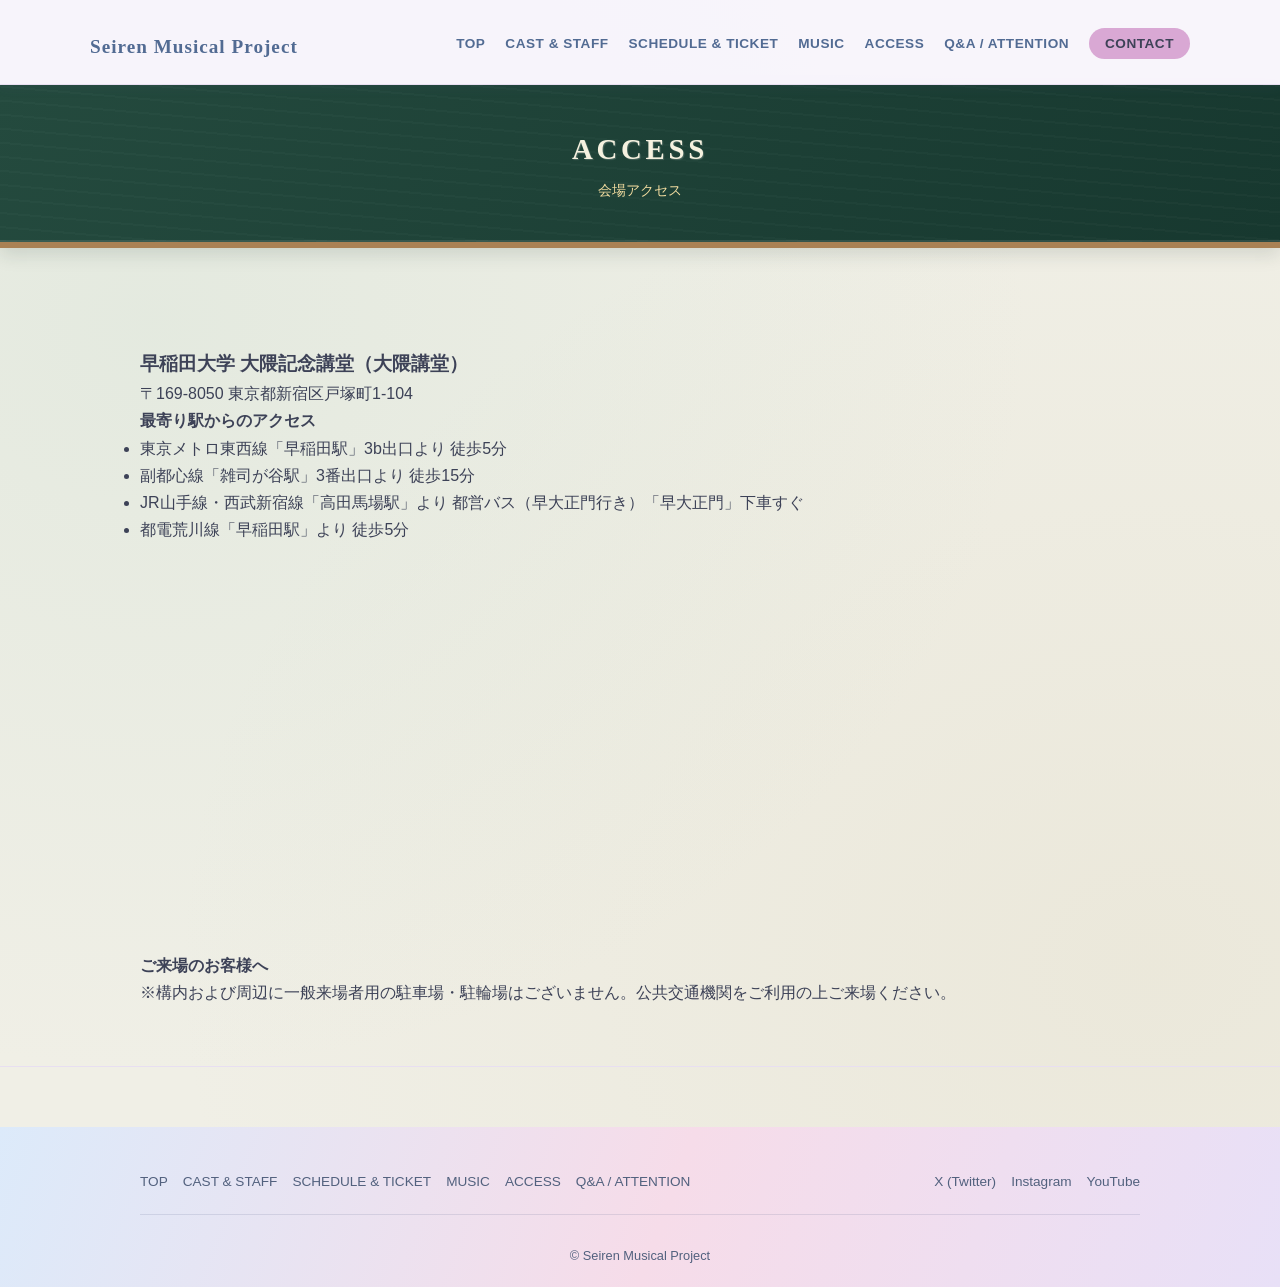
==== commit 0311a8c9: "Refactor header and navigation structure in access.html" ====
--- a/stage/access.html
+++ b/stage/access.html
@@ -9,22 +9,39 @@
 <body>
 
   <header class="header">
-    <div class="header-container">
-      <h1 class="site-title"><a href="https://www.seiren-musical-project.com/">Seiren Musical Project</a></h1>
-      <nav class="global-nav">
-        <ul class="nav-list">
-          <li><a href="index.html">TOP</a></li>
-          <li><a href="cast-staff.html">CAST & STAFF</a></li>
-          <li><a href="schedule-ticket.html">SCHEDULE & TICKET</a></li>
-          <li><a href="music.html">MUSIC</a></li>
-          <li><a href="access.html" class="active">ACCESS</a></li>
-          <li><a href="qa-attention.html">Q&A / ATTENTION</a></li>
-          <li><a href="index.html#contact" class="btn-contact">CONTACT</a></li>
-        </ul>
-      </nav>
-    </div>
-  </header>
+  <div class="header-container">
 
+    <!-- PCでのみ表示するサイト名 -->
+    <h1 class="site-title">
+      <a href="index.html">Seiren Musical Project</a>
+    </h1>
+
+    <!-- スマホでのみ表示する☰ボタン -->
+    <button class="menu-toggle"
+            type="button"
+            aria-label="メニューを開く"
+            aria-controls="global-nav"
+            aria-expanded="false">
+      <span></span>
+      <span></span>
+      <span></span>
+    </button>
+
+    <!-- ナビゲーション -->
+    <nav class="global-nav" id="global-nav">
+      <ul class="nav-list">
+        <li><a href="index.html">TOP</a></li>
+        <li><a href="cast-staff.html">CAST & STAFF</a></li>
+        <li><a href="schedule-ticket.html">SCHEDULE & TICKET</a></li>
+        <li><a href="music.html">MUSIC</a></li>
+        <li><a href="access.html">ACCESS</a></li>
+        <li><a href="qa-attention.html">Q&A / ATTENTION</a></li>
+        <li><a href="#contact" class="btn-contact">CONTACT</a></li>
+      </ul>
+    </nav>
+
+  </div>
+</header>
   <main>
     <div class="page-header">
       <div class="container">
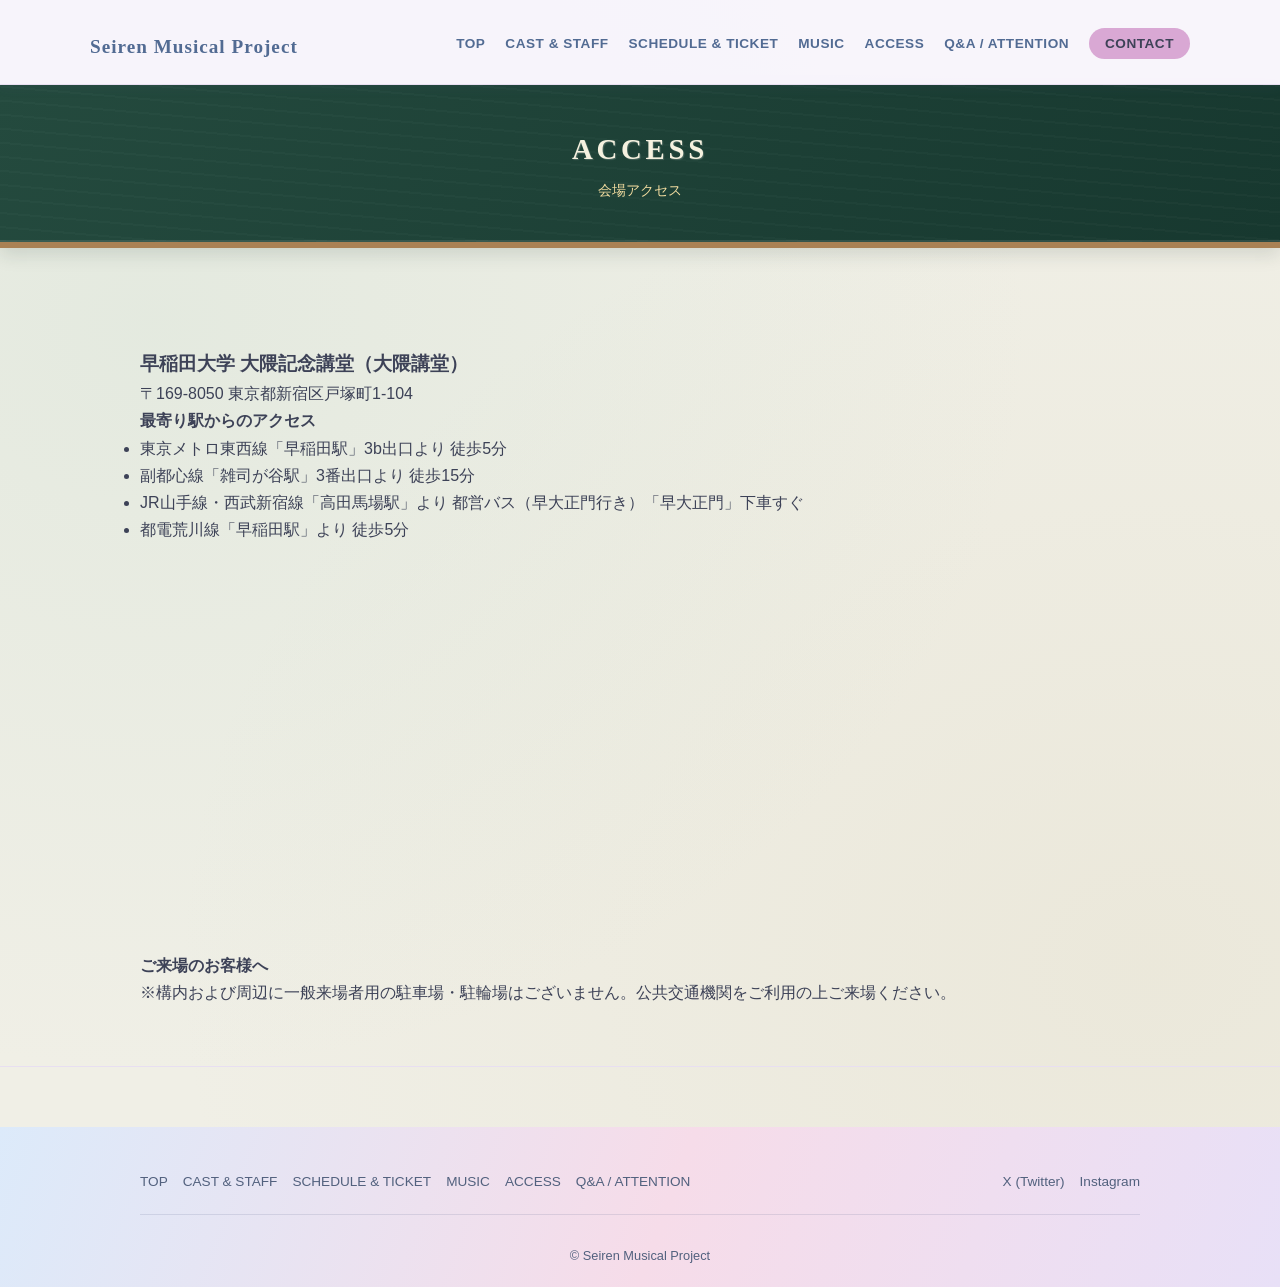
==== commit 83a0a4e3: "Update access.html" ====
--- a/stage/access.html
+++ b/stage/access.html
@@ -1,6 +1,66 @@
 <!DOCTYPE html>
 <html lang="ja">
 <head>
+  
+<!-- ======================================
+     Favicon / Apple Touch Icon
+     ====================================== -->
+<link rel="icon"
+      href="images/favicon.ico"
+      sizes="any">
+
+<link rel="icon"
+      type="image/png"
+      href="images/favicon-icon.png"
+      sizes="512x512">
+
+<link rel="apple-touch-icon"
+      href="images/apple-touch-icon.png"
+      sizes="180x180">
+
+
+<!-- ======================================
+     OGP
+     ====================================== -->
+<meta property="og:type" content="website">
+
+<meta property="og:site_name"
+      content="冬定期公演2026公式サイト">
+
+<meta property="og:title"
+      content="冬定期公演2026公式サイト">
+
+<meta property="og:description"
+      content="Seiren Musical Project 冬定期公演2026の公式サイト。公演情報、キャスト、楽曲、チケット情報などをご紹介します。">
+
+<meta property="og:url"
+      content="https://www.seiren-musical-project.com/stage/index.html">
+
+<meta property="og:image"
+      content="https://www.seiren-musical-project.com/stage/images/ogp.png">
+
+<meta property="og:image:width" content="1200">
+<meta property="og:image:height" content="630">
+<meta property="og:image:type" content="image/png">
+
+<meta property="og:locale" content="ja_JP">
+
+
+<!-- ======================================
+     X (Twitter) Card
+     ====================================== -->
+<meta name="twitter:card"
+      content="summary_large_image">
+
+<meta name="twitter:title"
+      content="冬定期公演2026公式サイト">
+
+<meta name="twitter:description"
+      content="Seiren Musical Project 冬定期公演2026の公式サイト。公演情報、キャスト、楽曲、チケット情報などをご紹介します。">
+
+<meta name="twitter:image"
+      content="https://www.seiren-musical-project.com/stage/images/ogp.png">
+
   <meta charset="UTF-8">
   <meta name="viewport" content="width=device-width, initial-scale=1.0">
   <title>ACCESS | Seiren Musical Project</title>
@@ -99,9 +159,8 @@
           <li><a href="qa-attention.html">Q&A / ATTENTION</a></li>
         </ul>
         <ul class="sns-list">
-          <li><a href="https://twitter.com/seiren_musical" target="_blank" rel="noopener">X (Twitter)</a></li>
-          <li><a href="https://www.instagram.com/seirenofficial/" target="_blank" rel="noopener">Instagram</a></li>
-          <li><a href="https://www.youtube.com/" target="_blank" rel="noopener">YouTube</a></li>
+          <li><a href="https://twitter.com/seirenmusical" target="_blank" rel="noopener">X (Twitter)</a></li>
+          <li><a href="https://www.instagram.com/fly_to_musical2026?srtk=NjV5M290YTI3cDll" target="_blank" rel="noopener">Instagram</a></li>
         </ul>
       </div>
       <p class="copyright">&copy; Seiren Musical Project</p>
--- a/stage/style.css
+++ b/stage/style.css
@@ -585,9 +585,43 @@
 .music-page .music-card-header{display:flex;align-items:center;gap:14px;padding-bottom:16px;margin-bottom:18px;border-bottom:1px solid rgba(110,100,115,.16)}
 .music-page .track-title{font-size:1.22rem;color:#49434c;background:rgba(255,255,255,.77);border:1px solid rgba(var(--rgb),.55);border-radius:999px;padding:7px 17px;line-height:1.3}
 .music-page .track-label{font-size:.72rem;letter-spacing:.1em;color:#746d77;font-weight:600}
-.music-page .track-credits{display:grid;grid-template-columns:95px minmax(0,1fr);gap:12px 16px;align-items:baseline}
-.music-page .track-credits dt{font-size:.9rem;color:#69636c;font-weight:500}
-.music-page .track-credits dd{font-size:.97rem;color:#39343d;font-weight:650;overflow-wrap:anywhere}
+/* 役職と人名の間隔 */
+.music-page .track-credits {
+  grid-template-columns: 95px minmax(0, 1fr);
+  gap: 12px 14px;
+  align-items: start;
+}
+/* 役職：太字 */
+.music-page .track-credits dt {
+  font-size: 0.88rem;
+  font-weight: 700;
+  color: #49434c;
+  letter-spacing: 0.02em;
+}
+
+/* 人名：通常の太さ */
+.music-page .track-credits dd {
+  font-size: 0.97rem;
+  font-weight: 400;
+  color: #39343d;
+  line-height: 1.75;
+  overflow-wrap: anywhere;
+}
+/* スマートフォン */
+@media (max-width: 768px) {
+  .music-page .track-credits {
+    grid-template-columns: 80px minmax(0, 1fr);
+    gap: 10px 12px;
+  }
+
+  .music-page .track-credits dt {
+    font-size: 0.84rem;
+  }
+
+  .music-page .track-credits dd {
+    font-size: 0.92rem;
+  }
+}
 .music-page .music-card:nth-child(1){--rgb:218,220,226}
 .music-page .music-card:nth-child(2){--rgb:221,221,232}
 .music-page .music-card:nth-child(3){--rgb:231,218,225}
@@ -1033,3 +1067,696 @@
     width: 100%;
   }
 }
+
+/* OTHER CAST：期別キャスト一覧 */
+
+.other-cast {
+  margin-top: 55px;
+}
+
+.other-cast-title {
+  text-align: center;
+  font-family: "Yu Mincho", serif;
+  font-size: 1.7rem;
+  color: #244a3e;
+  margin-bottom: 35px;
+  letter-spacing: .12em;
+}
+
+.other-cast-title span {
+  display: block;
+  font-family: var(--font-family);
+  font-size: .85rem;
+  font-weight: 400;
+  letter-spacing: normal;
+  margin-top: 5px;
+}
+
+.cast-generation {
+  margin-bottom: 30px;
+  background: #fffdf7;
+  border: 2px solid #aa8154;
+  border-radius: 6px;
+  overflow: hidden;
+}
+
+.generation-title {
+  background: linear-gradient(110deg, #244a3e, #17382f);
+  color: #f5f1df;
+  padding: 12px 20px;
+  font-size: 1.2rem;
+  text-align: center;
+  letter-spacing: .1em;
+}
+
+/* 期別キャスト一覧：PCでは横10列 */
+.generation-names {
+  display: grid;
+  grid-template-columns: repeat(10, minmax(0, 1fr));
+  gap: 15px 6px;
+  list-style: none;
+  padding: 25px 12px;
+}
+
+.generation-names li {
+  text-align: center;
+  font-size: 0.85rem;
+  color: #3d4257;
+  overflow-wrap: anywhere;
+  line-height: 1.5;
+}
+
+/* スマホでは横5列 */
+@media (max-width: 768px) {
+  .generation-names {
+    grid-template-columns: repeat(5, minmax(0, 1fr));
+    gap: 12px 4px;
+    padding: 18px 8px;
+  }
+
+  .generation-names li {
+    font-size: 0.7rem;
+    line-height: 1.4;
+  }
+}
+
+/* ==========================================
+   CAST：縦長ポートレート写真
+   ========================================== */
+
+.cast-img {
+  width: 100%;
+  height: auto;
+  aspect-ratio: 2 / 3;
+  overflow: hidden;
+  background-color: #e5e7eb;
+  margin-bottom: 12px;
+}
+
+.cast-img img {
+  display: block;
+  width: 100%;
+  height: 100%;
+  object-fit: cover;
+  object-position: center top;
+}
+
+/* キャストカードの幅 */
+.cast-grid {
+  grid-template-columns: repeat(
+    auto-fill,
+    minmax(200px, 1fr)
+  );
+  gap: 25px;
+}
+
+/* スマホでも縦長写真を維持 */
+@media (max-width: 768px) {
+  .character-photo {
+  width: min(100%, 250px);
+  }
+  .cast-grid {
+    grid-template-columns: repeat(2, minmax(0, 1fr));
+    gap: 12px;
+  }
+
+  .cast-img {
+    height: auto;
+    aspect-ratio: 2 / 3;
+  }
+
+  .cast-card {
+    padding-bottom: 12px;
+  }
+}
+/* ==========================================
+   CHARACTER PROFILE：黒板 × 写真 × 楕円吹き出し
+   ========================================== */
+.character-board {
+  background:
+    repeating-linear-gradient(4deg, rgba(255,255,255,.018) 0 2px, transparent 2px 13px),
+    linear-gradient(125deg, #244a3e, #17382f);
+  border: 9px solid #aa8154;
+  border-radius: 8px;
+  padding: 45px 35px;
+  box-shadow: 0 14px 30px rgba(36,53,45,.18);
+}
+
+.character-profile {
+  display: grid;
+  grid-template-columns: minmax(0, 280px) minmax(0, 1fr);
+  align-items: center;
+  gap: 35px;
+  margin-bottom: 65px;
+}
+.character-profile:last-child { margin-bottom: 0; }
+
+/* 黒板にテープで貼った縦長写真 */
+.character-photo {
+  position: relative;
+  width: 100%;
+  min-width: 0;
+  background: #fffdf7;
+  padding: 10px 10px 18px;
+  box-shadow: 5px 8px 16px rgba(0,0,0,.3);
+  transform: rotate(-2deg);
+}
+.character-profile:nth-child(even) .character-photo { transform: rotate(2deg); }
+.character-photo img {
+  display: block;
+  width: 100%;
+  height: auto;
+  aspect-ratio: 2 / 3;
+  object-fit: cover;
+  object-position: center top;
+}
+.photo-tape {
+  position: absolute;
+  top: -13px;
+  left: 50%;
+  transform: translateX(-50%) rotate(-5deg);
+  width: 85px;
+  height: 26px;
+  background: rgba(244,224,173,.78);
+  box-shadow: 0 1px 3px rgba(0,0,0,.12);
+  z-index: 2;
+}
+.character-photo-caption { text-align: center; padding-top: 12px; }
+.character-photo-caption h4 { color: #244a3e; font-size: 1.2rem; }
+.character-photo-caption p { color: #66716a; font-size: .85rem; margin-top: 3px; }
+
+/* 写真から伸びる楕円形の吹き出し */
+.character-note {
+  position: relative;
+  isolation: isolate;
+  min-width: 0;
+  width: 100%;
+  min-height: 260px;
+  padding: 55px 55px;
+  display: flex;
+  flex-direction: column;
+  justify-content: center;
+  align-items: center;
+  background: #fff2bd;
+  color: #514735;
+  border-radius: 50%;
+  transform: rotate(-2deg);
+  box-shadow: 6px 9px 18px rgba(0,0,0,.22);
+  text-align: center;
+}
+.character-note::before {
+  content: "";
+  position: absolute;
+  left: -30px;
+  top: 43%;
+  width: 75px;
+  height: 55px;
+  background: #fff2bd;
+  clip-path: polygon(0 55%, 100% 0, 100% 100%);
+  transform: rotate(-8deg);
+  z-index: -1;
+}
+.character-note h4 {
+  font-size: 1.15rem;
+  color: #66523b;
+  margin-bottom: 12px;
+  padding: 0;
+  border: none;
+}
+.character-note p {
+  font-size: .95rem;
+  line-height: 1.8;
+  color: #514735;
+  max-width: 360px;
+  overflow-wrap: anywhere;
+}
+.note-pin { display: none; }
+
+@media (max-width: 768px) {
+  .character-board { padding: 30px 16px; border-width: 5px; }
+  .character-profile {
+    grid-template-columns: minmax(0, 1fr);
+    justify-items: center;
+    gap: 32px;
+    margin-bottom: 55px;
+  }
+  .character-photo { width: min(100%, 250px); }
+  .character-note {
+    width: 100%;
+    min-height: 230px;
+    padding: 45px 28px;
+    border-radius: 50%;
+    transform: none;
+  }
+  .character-note::before {
+    left: 50%;
+    top: -25px;
+    width: 45px;
+    height: 50px;
+    transform: translateX(-50%);
+    clip-path: polygon(50% 0, 0 100%, 100% 100%);
+  }
+  .character-note h4 { font-size: 1rem; }
+  .character-note p { font-size: .82rem; line-height: 1.65; }
+}
+
+
+/* ==============================================
+   CAST: group portraits + overlapping Post-it notes
+   ============================================== */
+.cast-section .character-board {
+  display: grid;
+  gap: 32px 22px;
+  align-items: start;
+  padding: 36px 28px;
+}
+.cast-section .duo-board { grid-template-columns: repeat(2, minmax(0,1fr)); }
+.cast-section .fairies-board { grid-template-columns: repeat(6,minmax(0,1fr)); }
+.cast-section .fairies-board > .character-profile { grid-column: span 2; }
+.cast-section .fairies-board > .character-profile:nth-child(-n+2) { grid-column: span 3; }
+.cast-section .character-profile {
+  display: flex;
+  flex-direction: column;
+  align-items: center;
+  gap: 0;
+  min-width: 0;
+  margin: 0;
+}
+.cast-section .character-photo {
+  width: min(100%, 260px);
+  flex: none;
+  transform: rotate(-1.5deg);
+}
+.cast-section .character-profile:nth-child(even) .character-photo { transform: rotate(1.5deg); }
+.cast-section .character-note {
+  position: relative;
+  z-index: 2;
+  isolation: auto;
+  display: block;
+  width: min(100%, 330px);
+  min-height: 0;
+  margin: -20px auto 0;
+  padding: 22px 20px 25px;
+  border-radius: 3px 14px 5px 8px;
+  background: #fff1ae;
+  color: #514735;
+  text-align: left;
+  transform: rotate(1.5deg);
+  box-shadow: 3px 7px 14px rgba(0,0,0,.23);
+}
+.cast-section .character-note::before { content: none; }
+.cast-section .character-profile:nth-child(5n+2) .character-note { background: #f9d9e5; transform: rotate(-1deg); }
+.cast-section .character-profile:nth-child(5n+3) .character-note { background: #dcefcf; }
+.cast-section .character-profile:nth-child(5n+4) .character-note { background: #d9eafb; transform: rotate(-1.5deg); }
+.cast-section .character-profile:nth-child(5n+5) .character-note { background: #ffe0c5; }
+.cast-section .character-note h4,
+.cast-section .character-note p,
+.cast-section .character-photo-caption h4,
+.cast-section .fairies-intro { font-family: 'Yomogi','Hiragino Maru Gothic ProN','Yu Gothic',sans-serif; }
+.cast-section .character-note h4 { font-size: 1.1rem; margin: 0 0 10px; text-align: center; }
+.cast-section .character-note p { font-size: .87rem; line-height: 1.7; overflow-wrap: anywhere; }
+.cast-section .fairies-board-heading {
+  max-width: 850px;
+  margin: 44px auto 24px;
+  padding: 28px 26px;
+  text-align: center;
+  background: linear-gradient(125deg,#244a3e,#17382f);
+  border: 8px solid #aa8154;
+  border-radius: 7px;
+  box-shadow: 0 9px 23px rgba(0,0,0,.14);
+}
+.cast-section .fairies-intro h3 { color:#f5f1df; font-size:clamp(1.25rem,2.5vw,1.85rem); margin-bottom:8px; }
+.cast-section .fairies-subtitle { color:#f3dda0; margin-bottom:12px; letter-spacing:.12em; }
+.cast-section .fairies-description { color:#f5f1df; line-height:1.9; }
+@media (max-width: 768px) {
+  .cast-section .character-board { padding: 26px 15px; gap: 26px 12px; }
+  .cast-section .duo-board { grid-template-columns: repeat(2,minmax(0,1fr)); }
+  .cast-section .fairies-board { grid-template-columns: repeat(2,minmax(0,1fr)); }
+  .cast-section .fairies-board > .character-profile,
+  .cast-section .fairies-board > .character-profile:nth-child(-n+2) { grid-column: auto; }
+  .cast-section .fairies-board > .character-profile:last-child:nth-child(odd) { grid-column: 1 / -1; width: min(100%,280px); justify-self: center; }
+  .cast-section .character-photo { width:100%; }
+  .cast-section .character-note { width:100%; padding: 15px 11px 18px; margin-top:-10px; }
+  .cast-section .character-note h4 { font-size: .98rem; }
+  .cast-section .character-note p { font-size: .77rem; line-height:1.6; }
+  .cast-section .fairies-board-heading { margin: 32px auto 18px; padding:22px 16px; border-width:5px; }
+}
+@media (max-width: 480px) {
+  .cast-section .duo-board, .cast-section .fairies-board { grid-template-columns:1fr; }
+  .cast-section .fairies-board > .character-profile:last-child:nth-child(odd) { grid-column:auto; }
+  .cast-section .character-profile { width: min(100%,350px); justify-self:center; }
+  .cast-section .character-photo { width:min(100%,250px); }
+  .cast-section .character-note { width:min(100%,310px); padding:20px 18px; }
+  .cast-section .character-note p { font-size:.88rem; }
+}
+
+/* CAST: character-specific Post-it colors (override generic nth-child colors) */
+.cast-section .duo-board > .character-profile:nth-child(1) .character-note { background: #E5D4F5; color: #49375B; }
+.cast-section .duo-board > .character-profile:nth-child(2) .character-note { background: #C5D0F1; color: #293B68; }
+.cast-section .fairies-board > .character-profile:nth-child(1) .character-note { background: #FFF0A6; color: #423D39; }
+.cast-section .fairies-board > .character-profile:nth-child(2) .character-note { background: #FFD5AC; color: #423D39; }
+.cast-section .fairies-board > .character-profile:nth-child(3) .character-note { background: #CDECCB; color: #423D39; }
+.cast-section .fairies-board > .character-profile:nth-child(4) .character-note { background: #F9CFE0; color: #423D39; }
+.cast-section .fairies-board > .character-profile:nth-child(5) .character-note { background: #CBE5FA; color: #423D39; }
+.cast-section .duo-board > .character-profile:nth-child(1) .character-note :is(h4,p) { color: #49375B; }
+.cast-section .duo-board > .character-profile:nth-child(2) .character-note :is(h4,p) { color: #293B68; }
+.cast-section .fairies-board .character-note :is(h4,p) { color: #423D39; }
+
+
+/* ==========================================
+   MUSIC：ページ上部を黒板風に統一
+   ========================================== */
+
+body.music-page .page-header.music-page-header {
+  background:
+    repeating-linear-gradient(
+      5deg,
+      rgba(255,255,255,.018) 0 2px,
+      transparent 2px 14px
+    ),
+    linear-gradient(
+      120deg,
+      #244a3e,
+      #17382f
+    );
+
+  color: #f5f1df;
+
+  padding: 54px 0 48px;
+  margin-bottom: 40px;
+
+  border-bottom: 8px solid #aa8154;
+
+  box-shadow:
+    inset 0 -2px rgba(255,255,255,.1),
+    0 7px 17px rgba(25,49,38,.13);
+
+  text-align: center;
+}
+
+/* MUSIC：英語タイトル */
+body.music-page .music-page-header h2 .en {
+  display: block;
+
+  color: #f5f1df;
+
+  font-family:
+    "Yu Mincho",
+    "Hiragino Mincho ProN",
+    "Shippori Mincho",
+    serif;
+
+  font-size: clamp(2rem, 4vw, 2.8rem);
+  font-weight: 700;
+  letter-spacing: .13em;
+
+  text-shadow: 1px 1px 1px rgba(255,255,255,.2);
+}
+
+/* MUSIC：日本語タイトル */
+body.music-page .music-page-header h2 .ja {
+  display: block;
+
+  color: #f3dda0;
+
+  font-size: 1rem;
+  font-weight: 400;
+  letter-spacing: .12em;
+
+  margin-top: 12px;
+  opacity: 1;
+}
+
+/* MUSIC：タイトル下の説明文がある場合 */
+body.music-page .music-page-header .music-lead {
+  color: #f5f1df;
+  margin-top: 18px;
+  line-height: 1.8;
+}
+
+/* スマートフォン */
+@media (max-width: 768px) {
+  body.music-page .page-header.music-page-header {
+    padding: 32px 0 30px;
+    margin-bottom: 24px;
+    border-bottom-width: 5px;
+  }
+
+  body.music-page .music-page-header h2 .en {
+    font-size: 1.65rem;
+  }
+
+  body.music-page .music-page-header h2 .ja {
+    font-size: .85rem;
+    margin-top: 8px;
+  }
+}
+
+/* ==========================================
+   TOP：方眼メモ用紙
+   ========================================== */
+
+.memo-section {
+  padding: 30px 0 50px;
+  border: none;
+}
+
+.grid-memo {
+  position: relative;
+  width: min(100%, 760px);
+  margin: 0 auto;
+  padding: 52px 55px 48px;
+
+  /* 方眼用紙 */
+  background-color: #fffef7;
+  background-image:
+    linear-gradient(
+      rgba(137, 180, 211, .20) 1px,
+      transparent 1px
+    ),
+    linear-gradient(
+      90deg,
+      rgba(137, 180, 211, .20) 1px,
+      transparent 1px
+    );
+
+  background-size: 24px 24px;
+
+  border: 1px solid #e5dfd0;
+  border-radius: 3px;
+
+  box-shadow:
+    5px 9px 0 rgba(180, 170, 150, .10),
+    8px 15px 25px rgba(50, 60, 50, .16);
+
+  transform: rotate(-1deg);
+}
+
+/* 上部のマスキングテープ */
+.memo-tape {
+  position: absolute;
+  top: -15px;
+  left: 50%;
+  transform: translateX(-50%) rotate(2deg);
+
+  width: 110px;
+  height: 30px;
+
+  background: rgba(229, 206, 156, .76);
+  box-shadow: 0 2px 5px rgba(0,0,0,.10);
+}
+
+/* 小さな英語ラベル */
+.memo-label {
+  font-size: .75rem;
+  font-weight: 600;
+  letter-spacing: .2em;
+  text-align: center;
+  color: #8c7e99;
+  margin-bottom: 18px;
+}
+
+/* メモの見出し */
+.memo-title {
+  font-family:
+    "Yomogi",
+    "Hiragino Maru Gothic ProN",
+    sans-serif;
+
+  font-size: clamp(1.3rem, 2.5vw, 1.8rem);
+  font-weight: 600;
+  text-align: center;
+  color: #4f4a60;
+
+  margin-bottom: 25px;
+}
+
+/* メモ本文 */
+.memo-content {
+  font-family:
+    "Yomogi",
+    "Hiragino Maru Gothic ProN",
+    sans-serif;
+
+  font-size: 1.05rem;
+  line-height: 2.1;
+  letter-spacing: .04em;
+  color: #494b5c;
+}
+
+.memo-content p {
+  color: inherit;
+  margin-bottom: 14px;
+}
+
+.memo-content p:last-child {
+  margin-bottom: 0;
+}
+
+/* スマホ対応 */
+@media (max-width: 768px) {
+  .memo-section {
+    padding: 20px 0 35px;
+  }
+
+  .grid-memo {
+    padding: 42px 22px 32px;
+    transform: rotate(-.5deg);
+    background-size: 20px 20px;
+  }
+
+  .memo-title {
+    font-size: 1.3rem;
+    margin-bottom: 18px;
+  }
+
+  .memo-content {
+    font-size: .93rem;
+    line-height: 1.95;
+  }
+
+  .memo-tape {
+    width: 85px;
+    height: 25px;
+    top: -12px;
+  }
+}
+
+/* ==========================================
+   MUSIC：公式note インタビュー案内
+   ========================================== */
+
+.music-page .note-interview-section {
+  padding: 0 0 100px;
+  border: none;
+}
+
+.music-page .note-interview-card {
+  position: relative;
+  max-width: 760px;
+  margin: 0 auto;
+  padding: 48px 40px;
+
+  text-align: center;
+
+  background:
+    linear-gradient(
+      135deg,
+      rgba(235, 218, 246, .65),
+      rgba(255, 255, 255, .92) 55%,
+      rgba(217, 234, 250, .65)
+    );
+
+  border: 1px solid #e5d9ef;
+  border-radius: 22px;
+
+  box-shadow: 0 10px 30px rgba(80, 65, 100, .09);
+}
+
+.music-page .note-interview-label {
+  font-size: .75rem;
+  font-weight: 700;
+  letter-spacing: .18em;
+  color: #9276a6;
+  margin-bottom: 12px;
+}
+
+.music-page .note-interview-title {
+  font-size: clamp(1.35rem, 2.5vw, 1.8rem);
+  font-weight: 700;
+  color: #51465f;
+  margin-bottom: 12px;
+}
+
+.music-page .note-interview-date {
+  display: inline-block;
+  font-size: .85rem;
+  font-weight: 600;
+  color: #826a96;
+
+  background: rgba(255,255,255,.75);
+  border-radius: 999px;
+  padding: 5px 16px;
+
+  margin-bottom: 22px;
+}
+
+.music-page .note-interview-description {
+  font-size: .95rem;
+  line-height: 2;
+  color: #625c6c;
+  margin-bottom: 28px;
+}
+
+/* 公式noteリンクボタン */
+.music-page .note-interview-button {
+  display: inline-block;
+  padding: 14px 34px;
+
+  background: #e5d6f2;
+  color: #514065;
+
+  border: 1px solid #d6bfe9;
+  border-radius: 999px;
+
+  font-size: .95rem;
+  font-weight: 700;
+  letter-spacing: .04em;
+
+  box-shadow: 0 4px 12px rgba(110, 80, 140, .12);
+
+  transition:
+    background .3s ease,
+    transform .3s ease,
+    box-shadow .3s ease;
+}
+
+.music-page .note-interview-button:hover {
+  background: #d6bfe9;
+  color: #423052;
+
+  transform: translateY(-3px);
+  box-shadow: 0 7px 16px rgba(110,80,140,.18);
+}
+
+/* スマートフォン */
+@media (max-width: 768px) {
+  .music-page .note-interview-section {
+    padding: 0 0 55px;
+  }
+
+  .music-page .note-interview-card {
+    padding: 35px 20px;
+    border-radius: 16px;
+  }
+
+  .music-page .note-interview-description {
+    font-size: .88rem;
+  }
+
+  .music-page .note-interview-button {
+    padding: 13px 26px;
+    font-size: .9rem;
+  }
+}
+
